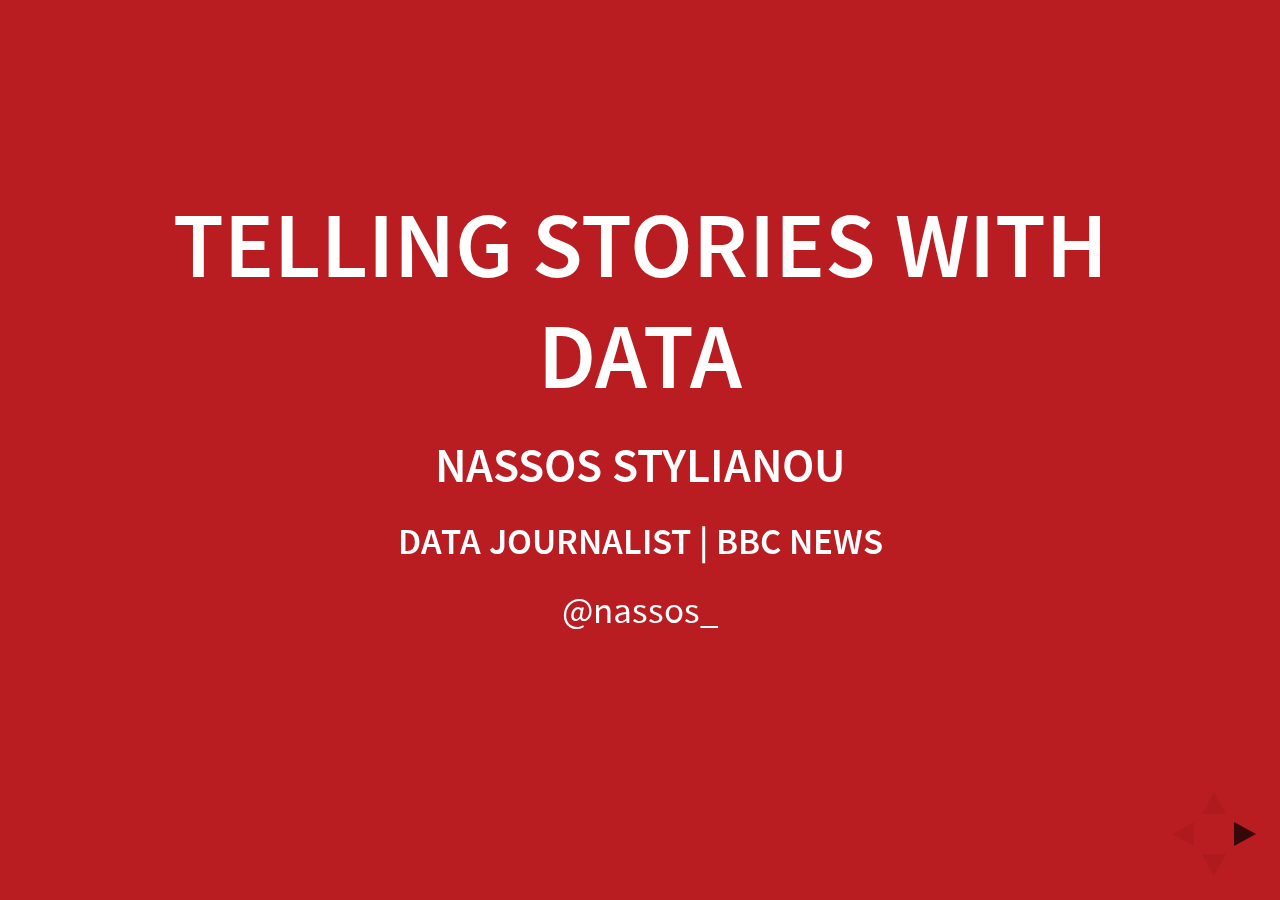
==== telling-stories-with-data/index.html @ 40f81b4b "makes presentation folder live" ====
<!doctype html>
<html lang="en">

	<head>
		<meta charset="utf-8">

		<title>Telling stories with data</title>

		<meta name="description" content="Presentation on telling stories with data">
		<meta name="author" content="Nassos Stylianou">

		<meta name="apple-mobile-web-app-capable" content="yes" />
		<meta name="apple-mobile-web-app-status-bar-style" content="black-translucent" />

		<meta name="viewport" content="width=device-width, initial-scale=1.0, maximum-scale=1.0, user-scalable=no, minimal-ui">

		<link rel="stylesheet" href="../reveal/css/reveal.css">
		<link rel="stylesheet" href="../reveal/css/theme/white.css" id="theme">

		<!-- Code syntax highlighting -->
		<link rel="stylesheet" href="../reveal/lib/css/zenburn.css">

		<!-- Printing and PDF exports -->
		<script>
			var link = document.createElement( 'link' );
			link.rel = 'stylesheet';
			link.type = 'text/css';
			link.href = window.location.search.match( /print-pdf/gi ) ? '../reveal/css/print/pdf.css' : '../reveal/css/print/paper.css';
			document.getElementsByTagName( 'head' )[0].appendChild( link );
		</script>

		<!--[if lt IE 9]>
		<script src="lib/js/html5shiv.js"></script>
		<![endif]-->
	</head>

	<body>

	<div id="myLogo" style="background: url(images/bbc_logo.png);
                        position: absolute;
                        top: 20px;
                        left: 20px;
                        width: 100px;
                        height: 29px;">
                        	
    </div>

	<div id="progressbar"></div>
	<div class="reveal">

			<!-- Any section element inside of this container is displayed as a slide -->
			<div class="slides">

				<section data-background-color="#b91c21">
					<h1>Telling stories with data</h1>
					<h3><a href="https://nassosstylianou.com/" target=_blank>Nassos Stylianou</a></h3>
					<h4>Data journalist | BBC News</h4>
					<p><a href ="https://twitter.com/nassos_" target=_blank>@nassos_</a></p>
				</section>

				<section class="imgbg"  data-background="images/example_data_projects.png">
				</section>

				<section>
					<h2>What is data journalism?</h2>
						<ul >
							<li class="fragment">Sourcing reliable datasets</li>
							<li class="fragment">Finding stories in the data</li>
							<li class="fragment">Visualising them for our audience</li>
						</ul>	
				</section>

				<section>
					<h2>Many different types of datasets</h2>
						<ul>
							<li class="fragment"><b class="red">Open data: </b><span class="fragment">Government departments, Office for National Statistics, Eurostat, United Nations, World Health Organisation etc </span></li>
							<li class="fragment"><b class="red">Exclusive data: </b><span class="fragment">Freedom of Information requests, leaks, contacts, web scraping</span></li>
							<li class="fragment"><b class="red">Creating your own datasets</b></li>
						</ul>	
				</section>

				<section>
					<h2>A project using open data</h2>
				</section>
				
				<section data-background-video="video/nhs_tracker_video.mov" data-background-video-loop>
				</section>

				<section>
					<h2>A project using exclusive data</h2>
				</section>

				

				<section class="imgbg"  data-background="images/coffee_project.png">
				</section>

				<section>
					<h2>A project using data we collected</h2>
				</section>

				<section class="imgbg"  data-background="images/buried_without_a_name_1.png">
				</section>

				<section class="imgbg"  data-background="images/buried_without_a_name_2.png">
				</section>

				<section>
					<h2>How do we find stories in the data?</h2>
						<ul>
							<li class="fragment">Combine different datasets together</li>
							<li class="fragment">Ask the right questions of the data</li>
							<li class="fragment">Work closely with subject-matter experts</li>
							<li class="fragment">Look for anything unexpected</li>
							<li class="fragment">Examine the outliers</li>
						</ul>	
				</section>

				<section>
					<h2>But first, we need to clean the data</h2>
						<ul>
							<li class="fragment">Each dataset has its own challenges to clean</li>
							<li class="fragment">Take nothing at face value...<span class="fragment">make sure each variable means what you think it means</span></li>
							<li class="fragment">Just because the data is from an official source, doesn't mean it's clean</li>
							<li class="fragment">Lots of data still in PDFs</li>
							<li class="fragment">Data from the web may come in unfamiliar, or difficult to work with, formats</li>
							<li class="fragment">Even when the data comes in spreadsheet format, it often needs a lot of cleaning before it is ready for analysis</li>
							<li class="fragment">Trailing spaces, merged cells, spelling errors, concatenated columns, 0s meaning no data and many many more</li>
						</ul>	
				</section>

				<section class="imgbg"  data-background="images/dirty_dataset_example.png">
				</section>

				<section>
					<h2>Data analysis</h2>
						<ul>
							<li class="fragment">In its simplest form, this will invove some basic summing, <span class="fragment">ranking,</span> <span class="fragment"> finding averages,</span><span class="fragment"> looking at change over time</span></li>
							<li class="fragment">Using statistical models and techniques to analyse data</span></li>
							<li class="fragment">Analysing very large datasets - millions of observations</li>	
						</ul>	
				</section>
				

				<section>
					<h2>Grouping and ranking</h2>
				</section>
				
				<section class="imgbg"  data-background="images/simple_analysis.png">
				</section>

				<section>
					<h2>Statistical modelling</h2>

				</section>

				<section class="imgbg"  data-background="images/regression_analysis_example.png">
				</section>
				
				<section class="imgbg"  data-background="images/olympic_body_match_big_example.png">
				</section>

				<section>
					<pre><code data-trim data-noescape>
var properties = ['weight', 'height'];

var sum = function (values) {
	return _.reduce(values, function (a, b) { return a + b;});
													};

var getSquaredDifference = function (a, b) {
	return Math.pow(a - b, 2);
};

var getDateDifference = function(a, b) {
	return Math.abs(new Date(a) - new Date(b));
};

var setDissimilarityDistance = function (athletes, user) {
	_.each(athletes, function (athlete) {
		var distance;
		var squareDifferences = [];
		_.each(properties, function (prop) {
			squareDifferences.push(getSquaredDifference(athlete[prop], user[prop]));
		});
		athlete['distance'] = sum(squareDifferences);
		athlete['birthDifference'] = getDateDifference(athlete.dob, user.dob);
	});
	
	return athletes;
};

var getBodyMatches = function (athletes, user) {
	var dataWithDistances = setDissimilarityDistance(athletes, user);
	var athleteMatches = _.sortBy(_.sortBy(dataWithDistances, 'birthDifference'), 'distance');
	return athletesMatches.slice(0,3);
};


					</code></pre>
				</section>

				<section>
					<h2>Thankfully, it worked...</h2>
					<img class="fragment" src="images/olympic_body_match_twitter.png"></img>
				</section>

				<section>
					<img class="fragment" src="images/olympic_body_match_twitter_bbc_editor_reply.png"></img>
					<img class="fragment" src="images/olympic_body_match_twitter_bbc_news.png"></img>
				</section>


				<section>
					<h2>Working with large datasets</h2>
				</section>

				<section data-background-video="video/ward_level_house_prices_demo.mov" data-background-video-loop>
				</section>

				<section>
					<h2>A detailed look at house prices</h2>
						<ul>
							<li class="fragment">Started off with more than 22 million rows of all property transactions in England and Wales</li>
							<li class="fragment">Analysed <span class="b" style="color: #b91c21">8.5 million property transactions</span> over a 10-year period</li>
							<li class="fragment">Carried out inflation-adjustment to find how house prices had changed at very detailed geographical levels</li>
							<li class="fragment">Reproducible data analysis was key</li>
							<li class="fragment">Added benefit is that the analysis can be re-run quickly when the data is updated</li>
						</ul>	
				</section>


				<section>
					<h2>What tools do we use to clean and analyse data?</h2>
					<ul>
						<li class="fragment">Excel</li>
						<li class="fragment">Open Refine</li>
						<li class="fragment">Tabula: extract data tables from PDFs</li>
						<li class="fragment">R</li>
						<li class="fragment">Python</li>
						<li class="fragment">QGIS</li>
					</ul>	
				</section>

				<section>
					<h2>Visualising data</h2>
				</section>

				<section class="imgbg"  data-background="images/life_and_death_in_syria.png">
				</section>

				<section data-background-video="video/life_and_death_in_syria_demo.mov" data-background-video-loop>
				</section>

				<section>
					<h2>A great data visualisation should...</h2>
					<ul>
						<li class="fragment">Tell a story</li>
						<li class="fragment">Be visually stimulating</li>
						<li class="fragment">Simple to understand</li>
						<li class="fragment">Rewarding</li>
					</ul>	
				</section>


				<section>
					<h2>Visualising data</h2>
					<ul>
						<li class="fragment">Most of the data visualisations we do are static</li>
						<li class="fragment">If you ask the reader to do anything other than scroll, it needs to be worth it</li>
						<li class="fragment">If it doesn't work well on mobile, you are excluding more than half your audience</li>
						<li class="fragment">When dealing with large numbers, try to put them in terms that the audience can relate to</li>
					</ul>	
				</section>

				<section>
					<h2>Personal relevance calculators</h2>
				</section>
				
				<section data-background-video="video/robots_demo.mov" data-background-video-loop>
				</section>

				<section>
					<h2>Tell me about me</h2>
					<ul>
						<li class="fragment">Lets people expore the part of the data that is relevant to them</li>
						<li class="fragment">People like to compare themselves and see where they stand in relation to others</li>
						<li class="fragment">But make sure you are telling people something about THEMSELVES they don’t know – often for this you need granular data</li>
						<li class="fragment">Ask for as little info as you need upfront: don't create unnecessary barriers to entry</li>
						<li class="fragment">A personal relevance calculator can be much more engaging than a regular story or dataviz</li>
						<li class="fragment">More shareable than a regular story or dataviz</li>
					</ul>	
				</section>
				
				<section>
					<h2>Links to all the stories mentioned in this presentation (1)</h2>
					<ul>
						<li><a style="color: black" href="http://www.bbc.co.uk/news/health-41483322" target=_blank>NHS Tracker</a></li>
						<li><a style="color: black" href ="http://www.bbc.co.uk/news/resources/idt-fa38cb91-bdc0-4229-8cae-1d5c3b447337" target=_blank>Coffee under threat</a></li>
						<li><a style="color: black" href="http://www.bbc.co.uk/news/resources/idt-91f3683c-5e3c-4a2e-92eb-7d7f6a024c02" target=_blank>Buried without a name</a></li>
						<li><a style="color: black" href="http://www.bbc.co.uk/news/election-us-2016-37889032" target=_blank>Trump's 2016 electoral victory in maps</a></li>
						<li><a style="color: black" href="http://www.bbc.co.uk/news/uk-politics-36616028" target=_blank>The EU Referendum result visualised</a></li>
					</ul>
				</section>

				<section>
					<h2>Links to all the stories mentioned in this presentation (2)</h2>
					<ul>
						<li><a style="color: black" href="http://www.bbc.co.uk/sport/olympics/36984887" target=_blank>Rio 2016: Who is your Olympic body match?</a></li>
						<li><a style="color: black" href ="http://www.bbc.co.uk/news/resources/idt-841ebc3a-1be9-493b-8800-2c04890e8fc9" target=_blank>Life and death in Syria</a></li>
						<li><a style="color: black" href="http://www.bbc.co.uk/news/technology-34066941" target=_blank>Will a robot take your job?</a></li>
						<li><a style="color: black" href="http://www.bbc.co.uk/news/business-41582755" target=_blank>Have house prices actually gone up in your neighbourhood?</a></li>
	
					</ul>
				</section>


				<section data-background-color="#b91c21">
					<h1> Thank you</h1>
					<h2>Telling stories with data</h2>
					<h3><a href="https://nassosstylianou.com/" target=_blank>Nassos Stylianou</a></h3>
					<h4>Data journalist | BBC News</h4>
					<p><a href ="https://twitter.com/nassos_" target=_blank>@nassos_</a></p>
				</section>

			</div>
		</div>

		<script src="../reveal/lib/js/head.min.js"></script>
		<script src="../reveal/js/reveal.js"></script>

		<script>

			// Full list of configuration options available at:
			// https://github.com/hakimel/reveal.js#configuration
			Reveal.initialize({
				controls: true,
				progress: true,
				history: true,
				center: true,

				theme: Reveal.getQueryHash().theme, // available themes are in /css/theme
				transition: Reveal.getQueryHash().transition || 'default', // default/cube/page/concave/zoom/linear/fade/none // none/fade/slide/convex/concave/zoom

				// Optional reveal.js plugins
				dependencies: [
					{ src: '../reveal/lib/js/classList.js', condition: function() { return !document.body.classList; } },
					{ src: '../reveal/plugin/markdown/marked.js', condition: function() { return !!document.querySelector( '[data-markdown]' ); } },
					{ src: '../reveal/plugin/markdown/markdown.js', condition: function() { return !!document.querySelector( '[data-markdown]' ); } },
					{ src: '../reveal/plugin/highlight/highlight.js', async: true, condition: function() { return !!document.querySelector( 'pre code' ); }, callback: function() { hljs.initHighlightingOnLoad(); } },
					{ src: '../reveal/plugin/zoom-js/zoom.js', async: true },
					{ src: '../reveal/plugin/notes/notes.js', async: true }
				]
			});
			Reveal.configure({ slideNumber: true });

		</script>

	</body>
</html>
---- reveal/css/reveal.css ----
/*!
 * reveal.js
 * http://lab.hakim.se/reveal-js
 * MIT licensed
 *
 * Copyright (C) 2015 Hakim El Hattab, http://hakim.se
 */
/*********************************************
 * RESET STYLES
 *********************************************/
html, body, .reveal div, .reveal span, .reveal applet, .reveal object, .reveal iframe, .reveal h1, .reveal h2, .reveal h3, .reveal h4, .reveal h5, .reveal h6, .reveal p, .reveal blockquote, .reveal pre, .reveal a, .reveal abbr, .reveal acronym, .reveal address, .reveal big, .reveal cite, .reveal code, .reveal del, .reveal dfn, .reveal em, .reveal img, .reveal ins, .reveal kbd, .reveal q, .reveal s, .reveal samp, .reveal small, .reveal strike, .reveal strong, .reveal sub, .reveal sup, .reveal tt, .reveal var, .reveal b, .reveal u, .reveal center, .reveal dl, .reveal dt, .reveal dd, .reveal ol, .reveal ul, .reveal li, .reveal fieldset, .reveal form, .reveal label, .reveal legend, .reveal table, .reveal caption, .reveal tbody, .reveal tfoot, .reveal thead, .reveal tr, .reveal th, .reveal td, .reveal article, .reveal aside, .reveal canvas, .reveal details, .reveal embed, .reveal figure, .reveal figcaption, .reveal footer, .reveal header, .reveal hgroup, .reveal menu, .reveal nav, .reveal output, .reveal ruby, .reveal section, .reveal summary, .reveal time, .reveal mark, .reveal audio, video {
  margin: 0;
  padding: 0;
  border: 0;
  font-size: 100%;
  font: inherit;
  vertical-align: baseline; }

.reveal article, .reveal aside, .reveal details, .reveal figcaption, .reveal figure, .reveal footer, .reveal header, .reveal hgroup, .reveal menu, .reveal nav, .reveal section {
  display: block; }



/*********************************************
 * GLOBAL STYLES
 *********************************************/
html, body {
  width: 100%;
  height: 100%;
  overflow: hidden; }

body {
  position: relative;
  line-height: 1;
  background-color: #fff;
  color: #000; }

/*********************************************
 * VIEW FRAGMENTS
 *********************************************/
.reveal .slides section .fragment {
  opacity: 0;
  visibility: hidden;
  -webkit-transition: all 0.2s ease;
          transition: all 0.2s ease; }
  .reveal .slides section .fragment.visible {
    opacity: 1;
    visibility: visible; }

.reveal .slides section .fragment.grow {
  opacity: 1;
  visibility: visible; }
  .reveal .slides section .fragment.grow.visible {
    -webkit-transform: scale(1.3);
        -ms-transform: scale(1.3);
            transform: scale(1.3); }

.reveal .slides section .fragment.shrink {
  opacity: 1;
  visibility: visible; }
  .reveal .slides section .fragment.shrink.visible {
    -webkit-transform: scale(0.7);
        -ms-transform: scale(0.7);
            transform: scale(0.7); }

.reveal .slides section .fragment.zoom-in {
  -webkit-transform: scale(0.1);
      -ms-transform: scale(0.1);
          transform: scale(0.1); }
  .reveal .slides section .fragment.zoom-in.visible {
    -webkit-transform: none;
        -ms-transform: none;
            transform: none; }

.reveal .slides section .fragment.fade-out {
  opacity: 1;
  visibility: visible; }
  .reveal .slides section .fragment.fade-out.visible {
    opacity: 0;
    visibility: hidden; }

.reveal .slides section .fragment.semi-fade-out {
  opacity: 1;
  visibility: visible; }
  .reveal .slides section .fragment.semi-fade-out.visible {
    opacity: 0.5;
    visibility: visible; }

.reveal .slides section .fragment.strike {
  opacity: 1; }
  .reveal .slides section .fragment.strike.visible {
    text-decoration: line-through; }

.reveal .slides section .fragment.current-visible {
  opacity: 0;
  visibility: hidden; }
  .reveal .slides section .fragment.current-visible.current-fragment {
    opacity: 1;
    visibility: visible; }

.reveal .slides section .fragment.highlight-red, .reveal .slides section .fragment.highlight-current-red, .reveal .slides section .fragment.highlight-green, .reveal .slides section .fragment.highlight-current-green, .reveal .slides section .fragment.highlight-blue, .reveal .slides section .fragment.highlight-current-blue {
  opacity: 1;
  visibility: visible; }

.reveal .slides section .fragment.highlight-red.visible {
  color: #ff2c2d; }

.reveal .slides section .fragment.highlight-green.visible {
  color: #17ff2e; }

.reveal .slides section .fragment.highlight-blue.visible {
  color: #1b91ff; }

.reveal .slides section .fragment.highlight-current-red.current-fragment {
  color: #ff2c2d; }

.reveal .slides section .fragment.highlight-current-green.current-fragment {
  color: #17ff2e; }

.reveal .slides section .fragment.highlight-current-blue.current-fragment {
  color: #1b91ff; }

/*********************************************
 * DEFAULT ELEMENT STYLES
 *********************************************/
/* Fixes issue in Chrome where italic fonts did not appear when printing to PDF */
.reveal:after {
  content: '';
  font-style: italic; }

.reveal iframe {
  z-index: 1; }

/** Prevents layering issues in certain browser/transition combinations */
.reveal a {
  position: relative; }

.reveal .stretch {
  max-width: none;
  max-height: none; }

.reveal pre.stretch code {
  height: 100%;
  max-height: 100%;
  -moz-box-sizing: border-box;
       box-sizing: border-box; }

/*********************************************
 * CONTROLS
 *********************************************/
.reveal .controls {
  display: none;
  position: fixed;
  width: 110px;
  height: 110px;
  z-index: 30;
  right: 10px;
  bottom: 10px;
  -webkit-user-select: none; }

.reveal .controls div {
  position: absolute;
  opacity: 0.05;
  width: 0;
  height: 0;
  border: 12px solid transparent;
  -webkit-transform: scale(0.9999);
      -ms-transform: scale(0.9999);
          transform: scale(0.9999);
  -webkit-transition: all 0.2s ease;
          transition: all 0.2s ease;
  -webkit-tap-highlight-color: rgba(0, 0, 0, 0); }

.reveal .controls div.enabled {
  opacity: 0.7;
  cursor: pointer; }

.reveal .controls div.enabled:active {
  margin-top: 1px; }

.reveal .controls div.navigate-left {
  top: 42px;
  border-right-width: 22px;
  border-right-color: #000; }

.reveal .controls div.navigate-left.fragmented {
  opacity: 0.3; }

.reveal .controls div.navigate-right {
  left: 74px;
  top: 42px;
  border-left-width: 22px;
  border-left-color: #000; }

.reveal .controls div.navigate-right.fragmented {
  opacity: 0.3; }

.reveal .controls div.navigate-up {
  left: 42px;
  border-bottom-width: 22px;
  border-bottom-color: #000; }

.reveal .controls div.navigate-up.fragmented {
  opacity: 0.3; }

.reveal .controls div.navigate-down {
  left: 42px;
  top: 74px;
  border-top-width: 22px;
  border-top-color: #000; }

.reveal .controls div.navigate-down.fragmented {
  opacity: 0.3; }

/*********************************************
 * PROGRESS BAR
 *********************************************/
.reveal .progress {
  position: fixed;
  display: none;
  height: 5px;
  width: 100%;
  left: 0;
  z-index: 10;
  /*background-color: rgba(0, 0, 0, 0.2); */}

.reveal .progress:after {
  content: '';
  display: block;
  position: absolute;
  height: 20px;
  width: 100%;
  top: -20px; }

.reveal .progress span {
  display: block;
  height: 100%;
  width: 0px;
  background-color: #000;
  -webkit-transition: width 800ms cubic-bezier(0.26, 0.86, 0.44, 0.985);
          transition: width 800ms cubic-bezier(0.26, 0.86, 0.44, 0.985); }

/*********************************************
 * SLIDE NUMBER
 *********************************************/
.reveal .slide-number {
  position: fixed;
  display: block;
  right: 15px;
  bottom: 15px;
  opacity: 0.5;
  z-index: 31;
  font-size: 12px; }

/*********************************************
 * SLIDES
 *********************************************/
.reveal {
  position: relative;
  width: 100%;
  height: 100%;
  overflow: hidden;
  -ms-touch-action: none;
      touch-action: none; }

.reveal .slides {
  position: absolute;
  width: 100%;
  height: 100%;
  top: 0;
  right: 0;
  bottom: 0;
  left: 0;
  margin: auto;
  overflow: visible;
  z-index: 1;
  text-align: center;
  -webkit-perspective: 600px;
          perspective: 600px;
  -webkit-perspective-origin: 50% 40%;
          perspective-origin: 50% 40%; }



.reveal .slides > section {
  -ms-perspective: 600px; }

.reveal .slides > section, .reveal .slides > section > section {
  display: none;
  position: absolute;
  width: 100%;
  padding: 20px 0px;
  z-index: 10;
  -webkit-transform-style: preserve-3d;
          transform-style: preserve-3d;
  -webkit-transition: -webkit-transform-origin 800ms cubic-bezier(0.26, 0.86, 0.44, 0.985), -webkit-transform 800ms cubic-bezier(0.26, 0.86, 0.44, 0.985), visibility 800ms cubic-bezier(0.26, 0.86, 0.44, 0.985), opacity 800ms cubic-bezier(0.26, 0.86, 0.44, 0.985);
          transition: -ms-transform-origin 800ms cubic-bezier(0.26, 0.86, 0.44, 0.985), transform 800ms cubic-bezier(0.26, 0.86, 0.44, 0.985), visibility 800ms cubic-bezier(0.26, 0.86, 0.44, 0.985), opacity 800ms cubic-bezier(0.26, 0.86, 0.44, 0.985);
          transition: transform-origin 800ms cubic-bezier(0.26, 0.86, 0.44, 0.985), transform 800ms cubic-bezier(0.26, 0.86, 0.44, 0.985), visibility 800ms cubic-bezier(0.26, 0.86, 0.44, 0.985), opacity 800ms cubic-bezier(0.26, 0.86, 0.44, 0.985); }

/* Global transition speed settings */
.reveal[data-transition-speed="fast"] .slides section {
  -webkit-transition-duration: 400ms;
          transition-duration: 400ms; }

.reveal[data-transition-speed="slow"] .slides section {
  -webkit-transition-duration: 1200ms;
          transition-duration: 1200ms; }

/* Slide-specific transition speed overrides */
.reveal .slides section[data-transition-speed="fast"] {
  -webkit-transition-duration: 400ms;
          transition-duration: 400ms; }

.reveal .slides section[data-transition-speed="slow"] {
  -webkit-transition-duration: 1200ms;
          transition-duration: 1200ms; }

.reveal .slides > section.stack {
  padding-top: 0;
  padding-bottom: 0; }

.reveal .slides > section.present, .reveal .slides > section > section.present {
  display: block;
  z-index: 11;
  opacity: 1; }

.reveal.center, .reveal.center .slides, .reveal.center .slides section {
  min-height: 0 !important; }

/* Don't allow interaction with invisible slides */
.reveal .slides > section.future, .reveal .slides > section > section.future, .reveal .slides > section.past, .reveal .slides > section > section.past {
  pointer-events: none; }

.reveal.overview .slides > section, .reveal.overview .slides > section > section {
  pointer-events: auto; }

.reveal .slides > section.past, .reveal .slides > section.future, .reveal .slides > section > section.past, .reveal .slides > section > section.future {
  opacity: 0; }

/*********************************************
 * Mixins for readability of transitions
 *********************************************/
/*********************************************
 * SLIDE TRANSITION
 * Aliased 'linear' for backwards compatibility
 *********************************************/
.reveal.slide section {
  -webkit-backface-visibility: hidden;
          backface-visibility: hidden; }

.reveal .slides > section[data-transition=slide].past, .reveal .slides > section[data-transition~=slide-out].past, .reveal.slide .slides > section:not([data-transition]).past {
  -webkit-transform: translate(-150%, 0);
      -ms-transform: translate(-150%, 0);
          transform: translate(-150%, 0); }

.reveal .slides > section[data-transition=slide].future, .reveal .slides > section[data-transition~=slide-in].future, .reveal.slide .slides > section:not([data-transition]).future {
  -webkit-transform: translate(150%, 0);
      -ms-transform: translate(150%, 0);
          transform: translate(150%, 0); }

.reveal .slides > section > section[data-transition=slide].past, .reveal .slides > section > section[data-transition~=slide-out].past, .reveal.slide .slides > section > section:not([data-transition]).past {
  -webkit-transform: translate(0, -150%);
      -ms-transform: translate(0, -150%);
          transform: translate(0, -150%); }

.reveal .slides > section > section[data-transition=slide].future, .reveal .slides > section > section[data-transition~=slide-in].future, .reveal.slide .slides > section > section:not([data-transition]).future {
  -webkit-transform: translate(0, 150%);
      -ms-transform: translate(0, 150%);
          transform: translate(0, 150%); }

.reveal.linear section {
  -webkit-backface-visibility: hidden;
          backface-visibility: hidden; }

.reveal .slides > section[data-transition=linear].past, .reveal .slides > section[data-transition~=linear-out].past, .reveal.linear .slides > section:not([data-transition]).past {
  -webkit-transform: translate(-150%, 0);
      -ms-transform: translate(-150%, 0);
          transform: translate(-150%, 0); }

.reveal .slides > section[data-transition=linear].future, .reveal .slides > section[data-transition~=linear-in].future, .reveal.linear .slides > section:not([data-transition]).future {
  -webkit-transform: translate(150%, 0);
      -ms-transform: translate(150%, 0);
          transform: translate(150%, 0); }

.reveal .slides > section > section[data-transition=linear].past, .reveal .slides > section > section[data-transition~=linear-out].past, .reveal.linear .slides > section > section:not([data-transition]).past {
  -webkit-transform: translate(0, -150%);
      -ms-transform: translate(0, -150%);
          transform: translate(0, -150%); }

.reveal .slides > section > section[data-transition=linear].future, .reveal .slides > section > section[data-transition~=linear-in].future, .reveal.linear .slides > section > section:not([data-transition]).future {
  -webkit-transform: translate(0, 150%);
      -ms-transform: translate(0, 150%);
          transform: translate(0, 150%); }

/*********************************************
 * CONVEX TRANSITION
 * Aliased 'default' for backwards compatibility
 *********************************************/
.reveal .slides > section[data-transition=default].past, .reveal .slides > section[data-transition~=default-out].past, .reveal.default .slides > section:not([data-transition]).past {
  -webkit-transform: translate3d(-100%, 0, 0) rotateY(-90deg) translate3d(-100%, 0, 0);
          transform: translate3d(-100%, 0, 0) rotateY(-90deg) translate3d(-100%, 0, 0); }

.reveal .slides > section[data-transition=default].future, .reveal .slides > section[data-transition~=default-in].future, .reveal.default .slides > section:not([data-transition]).future {
  -webkit-transform: translate3d(100%, 0, 0) rotateY(90deg) translate3d(100%, 0, 0);
          transform: translate3d(100%, 0, 0) rotateY(90deg) translate3d(100%, 0, 0); }

.reveal .slides > section > section[data-transition=default].past, .reveal .slides > section > section[data-transition~=default-out].past, .reveal.default .slides > section > section:not([data-transition]).past {
  -webkit-transform: translate3d(0, -300px, 0) rotateX(70deg) translate3d(0, -300px, 0);
          transform: translate3d(0, -300px, 0) rotateX(70deg) translate3d(0, -300px, 0); }

.reveal .slides > section > section[data-transition=default].future, .reveal .slides > section > section[data-transition~=default-in].future, .reveal.default .slides > section > section:not([data-transition]).future {
  -webkit-transform: translate3d(0, 300px, 0) rotateX(-70deg) translate3d(0, 300px, 0);
          transform: translate3d(0, 300px, 0) rotateX(-70deg) translate3d(0, 300px, 0); }

.reveal .slides > section[data-transition=convex].past, .reveal .slides > section[data-transition~=convex-out].past, .reveal.convex .slides > section:not([data-transition]).past {
  -webkit-transform: translate3d(-100%, 0, 0) rotateY(-90deg) translate3d(-100%, 0, 0);
          transform: translate3d(-100%, 0, 0) rotateY(-90deg) translate3d(-100%, 0, 0); }

.reveal .slides > section[data-transition=convex].future, .reveal .slides > section[data-transition~=convex-in].future, .reveal.convex .slides > section:not([data-transition]).future {
  -webkit-transform: translate3d(100%, 0, 0) rotateY(90deg) translate3d(100%, 0, 0);
          transform: translate3d(100%, 0, 0) rotateY(90deg) translate3d(100%, 0, 0); }

.reveal .slides > section > section[data-transition=convex].past, .reveal .slides > section > section[data-transition~=convex-out].past, .reveal.convex .slides > section > section:not([data-transition]).past {
  -webkit-transform: translate3d(0, -300px, 0) rotateX(70deg) translate3d(0, -300px, 0);
          transform: translate3d(0, -300px, 0) rotateX(70deg) translate3d(0, -300px, 0); }

.reveal .slides > section > section[data-transition=convex].future, .reveal .slides > section > section[data-transition~=convex-in].future, .reveal.convex .slides > section > section:not([data-transition]).future {
  -webkit-transform: translate3d(0, 300px, 0) rotateX(-70deg) translate3d(0, 300px, 0);
          transform: translate3d(0, 300px, 0) rotateX(-70deg) translate3d(0, 300px, 0); }

/*********************************************
 * CONCAVE TRANSITION
 *********************************************/
.reveal .slides > section[data-transition=concave].past, .reveal .slides > section[data-transition~=concave-out].past, .reveal.concave .slides > section:not([data-transition]).past {
  -webkit-transform: translate3d(-100%, 0, 0) rotateY(90deg) translate3d(-100%, 0, 0);
          transform: translate3d(-100%, 0, 0) rotateY(90deg) translate3d(-100%, 0, 0); }

.reveal .slides > section[data-transition=concave].future, .reveal .slides > section[data-transition~=concave-in].future, .reveal.concave .slides > section:not([data-transition]).future {
  -webkit-transform: translate3d(100%, 0, 0) rotateY(-90deg) translate3d(100%, 0, 0);
          transform: translate3d(100%, 0, 0) rotateY(-90deg) translate3d(100%, 0, 0); }

.reveal .slides > section > section[data-transition=concave].past, .reveal .slides > section > section[data-transition~=concave-out].past, .reveal.concave .slides > section > section:not([data-transition]).past {
  -webkit-transform: translate3d(0, -80%, 0) rotateX(-70deg) translate3d(0, -80%, 0);
          transform: translate3d(0, -80%, 0) rotateX(-70deg) translate3d(0, -80%, 0); }

.reveal .slides > section > section[data-transition=concave].future, .reveal .slides > section > section[data-transition~=concave-in].future, .reveal.concave .slides > section > section:not([data-transition]).future {
  -webkit-transform: translate3d(0, 80%, 0) rotateX(70deg) translate3d(0, 80%, 0);
          transform: translate3d(0, 80%, 0) rotateX(70deg) translate3d(0, 80%, 0); }

/*********************************************
 * ZOOM TRANSITION
 *********************************************/
.reveal .slides > section[data-transition=zoom], .reveal.zoom .slides > section:not([data-transition]) {
  -webkit-transition-timing-function: ease;
          transition-timing-function: ease; }

.reveal .slides > section[data-transition=zoom].past, .reveal .slides > section[data-transition~=zoom-out].past, .reveal.zoom .slides > section:not([data-transition]).past {
  visibility: hidden;
  -webkit-transform: scale(16);
      -ms-transform: scale(16);
          transform: scale(16); }

.reveal .slides > section[data-transition=zoom].future, .reveal .slides > section[data-transition~=zoom-in].future, .reveal.zoom .slides > section:not([data-transition]).future {
  visibility: hidden;
  -webkit-transform: scale(0.2);
      -ms-transform: scale(0.2);
          transform: scale(0.2); }

.reveal .slides > section > section[data-transition=zoom].past, .reveal .slides > section > section[data-transition~=zoom-out].past, .reveal.zoom .slides > section > section:not([data-transition]).past {
  -webkit-transform: translate(0, -150%);
      -ms-transform: translate(0, -150%);
          transform: translate(0, -150%); }

.reveal .slides > section > section[data-transition=zoom].future, .reveal .slides > section > section[data-transition~=zoom-in].future, .reveal.zoom .slides > section > section:not([data-transition]).future {
  -webkit-transform: translate(0, 150%);
      -ms-transform: translate(0, 150%);
          transform: translate(0, 150%); }

/*********************************************
 * CUBE TRANSITION
 *********************************************/
.reveal.cube .slides {
  -webkit-perspective: 1300px;
          perspective: 1300px; }

.reveal.cube .slides section {
  padding: 30px;
  min-height: 700px;
  -webkit-backface-visibility: hidden;
          backface-visibility: hidden;
  -moz-box-sizing: border-box;
       box-sizing: border-box; }

.reveal.center.cube .slides section {
  min-height: 0; }

.reveal.cube .slides section:not(.stack):before {
  content: '';
  position: absolute;
  display: block;
  width: 100%;
  height: 100%;
  left: 0;
  top: 0;
  background: rgba(0, 0, 0, 0.1);
  border-radius: 4px;
  -webkit-transform: translateZ(-20px);
          transform: translateZ(-20px); }

.reveal.cube .slides section:not(.stack):after {
  content: '';
  position: absolute;
  display: block;
  width: 90%;
  height: 30px;
  left: 5%;
  bottom: 0;
  background: none;
  z-index: 1;
  border-radius: 4px;
  box-shadow: 0px 95px 25px rgba(0, 0, 0, 0.2);
  -webkit-transform: translateZ(-90px) rotateX(65deg);
          transform: translateZ(-90px) rotateX(65deg); }

.reveal.cube .slides > section.stack {
  padding: 0;
  background: none; }

.reveal.cube .slides > section.past {
  -webkit-transform-origin: 100% 0%;
      -ms-transform-origin: 100% 0%;
          transform-origin: 100% 0%;
  -webkit-transform: translate3d(-100%, 0, 0) rotateY(-90deg);
          transform: translate3d(-100%, 0, 0) rotateY(-90deg); }

.reveal.cube .slides > section.future {
  -webkit-transform-origin: 0% 0%;
      -ms-transform-origin: 0% 0%;
          transform-origin: 0% 0%;
  -webkit-transform: translate3d(100%, 0, 0) rotateY(90deg);
          transform: translate3d(100%, 0, 0) rotateY(90deg); }

.reveal.cube .slides > section > section.past {
  -webkit-transform-origin: 0% 100%;
      -ms-transform-origin: 0% 100%;
          transform-origin: 0% 100%;
  -webkit-transform: translate3d(0, -100%, 0) rotateX(90deg);
          transform: translate3d(0, -100%, 0) rotateX(90deg); }

.reveal.cube .slides > section > section.future {
  -webkit-transform-origin: 0% 0%;
      -ms-transform-origin: 0% 0%;
          transform-origin: 0% 0%;
  -webkit-transform: translate3d(0, 100%, 0) rotateX(-90deg);
          transform: translate3d(0, 100%, 0) rotateX(-90deg); }

/*********************************************
 * PAGE TRANSITION
 *********************************************/
.reveal.page .slides {
  -webkit-perspective-origin: 0% 50%;
          perspective-origin: 0% 50%;
  -webkit-perspective: 3000px;
          perspective: 3000px; }

.reveal.page .slides section {
  padding: 30px;
  min-height: 700px;
  -moz-box-sizing: border-box;
       box-sizing: border-box; }

.reveal.page .slides section.past {
  z-index: 12; }

.reveal.page .slides section:not(.stack):before {
  content: '';
  position: absolute;
  display: block;
  width: 100%;
  height: 100%;
  left: 0;
  top: 0;
  background: rgba(0, 0, 0, 0.1);
  -webkit-transform: translateZ(-20px);
          transform: translateZ(-20px); }

.reveal.page .slides section:not(.stack):after {
  content: '';
  position: absolute;
  display: block;
  width: 90%;
  height: 30px;
  left: 5%;
  bottom: 0;
  background: none;
  z-index: 1;
  border-radius: 4px;
  box-shadow: 0px 95px 25px rgba(0, 0, 0, 0.2);
  -webkit-transform: translateZ(-90px) rotateX(65deg); }

.reveal.page .slides > section.stack {
  padding: 0;
  background: none; }

.reveal.page .slides > section.past {
  -webkit-transform-origin: 0% 0%;
      -ms-transform-origin: 0% 0%;
          transform-origin: 0% 0%;
  -webkit-transform: translate3d(-40%, 0, 0) rotateY(-80deg);
          transform: translate3d(-40%, 0, 0) rotateY(-80deg); }

.reveal.page .slides > section.future {
  -webkit-transform-origin: 100% 0%;
      -ms-transform-origin: 100% 0%;
          transform-origin: 100% 0%;
  -webkit-transform: translate3d(0, 0, 0);
          transform: translate3d(0, 0, 0); }

.reveal.page .slides > section > section.past {
  -webkit-transform-origin: 0% 0%;
      -ms-transform-origin: 0% 0%;
          transform-origin: 0% 0%;
  -webkit-transform: translate3d(0, -40%, 0) rotateX(80deg);
          transform: translate3d(0, -40%, 0) rotateX(80deg); }

.reveal.page .slides > section > section.future {
  -webkit-transform-origin: 0% 100%;
      -ms-transform-origin: 0% 100%;
          transform-origin: 0% 100%;
  -webkit-transform: translate3d(0, 0, 0);
          transform: translate3d(0, 0, 0); }

/*********************************************
 * FADE TRANSITION
 *********************************************/
.reveal .slides section[data-transition=fade], .reveal.fade .slides section:not([data-transition]), .reveal.fade .slides > section > section:not([data-transition]) {
  -webkit-transform: none;
      -ms-transform: none;
          transform: none;
  -webkit-transition: opacity 0.5s;
          transition: opacity 0.5s; }

.reveal.fade.overview .slides section, .reveal.fade.overview .slides > section > section {
  -webkit-transition: none;
          transition: none; }

/*********************************************
 * NO TRANSITION
 *********************************************/
.reveal .slides > section[data-transition=none], .reveal.none .slides > section:not([data-transition]) {
  -webkit-transform: none;
      -ms-transform: none;
          transform: none;
  -webkit-transition: none;
          transition: none; }

/*********************************************
 * PAUSED MODE
 *********************************************/
.reveal .pause-overlay {
  position: absolute;
  top: 0;
  left: 0;
  width: 100%;
  height: 100%;
  background: black;
  visibility: hidden;
  opacity: 0;
  z-index: 100;
  -webkit-transition: all 1s ease;
          transition: all 1s ease; }

.reveal.paused .pause-overlay {
  visibility: visible;
  opacity: 1; }

/*********************************************
 * FALLBACK
 *********************************************/
.no-transforms {
  overflow-y: auto; }

.no-transforms .reveal .slides {
  position: relative;
  width: 80%;
  height: auto !important;
  top: 0;
  left: 50%;
  margin: 0;
  text-align: center; }

.no-transforms .reveal .controls, .no-transforms .reveal .progress {
  display: none !important; }

.no-transforms .reveal .slides section {
  display: block !important;
  opacity: 1 !important;
  position: relative !important;
  height: auto;
  min-height: 0;
  top: 0;
  left: -50%;
  margin: 70px 0;
  -webkit-transform: none;
      -ms-transform: none;
          transform: none; }

.no-transforms .reveal .slides section section {
  left: 0; }

.reveal .no-transition, .reveal .no-transition * {
  -webkit-transition: none !important;
          transition: none !important; }

/*********************************************
 * PER-SLIDE BACKGROUNDS
 *********************************************/
.reveal .backgrounds {
  position: absolute;
  width: 100%;
  height: 100%;
  top: 0;
  left: 0;
  -webkit-perspective: 600px;
          perspective: 600px; }

.reveal .slide-background {
  display: none;
  position: absolute;
  width: 100%;
  height: 100%;
  opacity: 0;
  visibility: hidden;
  background-color: rgba(0, 0, 0, 0);
  background-position: 50% 50%;
  background-repeat: no-repeat;
  background-size: cover;
  -webkit-transition: all 800ms cubic-bezier(0.26, 0.86, 0.44, 0.985);
          transition: all 800ms cubic-bezier(0.26, 0.86, 0.44, 0.985); }

.reveal .slide-background.stack {
  display: block; }

.reveal .slide-background.present {
  opacity: 1;
  visibility: visible; }

.print-pdf .reveal .slide-background {
  opacity: 1 !important;
  visibility: visible !important; }

/* Video backgrounds */
.reveal .slide-background video {
  position: absolute;
  width: 100%;
  height: 100%;
  max-width: none;
  max-height: none;
  top: 0;
  left: 0; }

/* Immediate transition style */
.reveal[data-background-transition=none] > .backgrounds .slide-background, .reveal > .backgrounds .slide-background[data-background-transition=none] {
  -webkit-transition: none;
          transition: none; }

/* Slide */
.reveal[data-background-transition=slide] > .backgrounds .slide-background, .reveal > .backgrounds .slide-background[data-background-transition=slide] {
  opacity: 1;
  -webkit-backface-visibility: hidden;
          backface-visibility: hidden; }

.reveal[data-background-transition=slide] > .backgrounds .slide-background.past, .reveal > .backgrounds .slide-background.past[data-background-transition=slide] {
  -webkit-transform: translate(-100%, 0);
      -ms-transform: translate(-100%, 0);
          transform: translate(-100%, 0); }

.reveal[data-background-transition=slide] > .backgrounds .slide-background.future, .reveal > .backgrounds .slide-background.future[data-background-transition=slide] {
  -webkit-transform: translate(100%, 0);
      -ms-transform: translate(100%, 0);
          transform: translate(100%, 0); }

.reveal[data-background-transition=slide] > .backgrounds .slide-background > .slide-background.past, .reveal > .backgrounds .slide-background > .slide-background.past[data-background-transition=slide] {
  -webkit-transform: translate(0, -100%);
      -ms-transform: translate(0, -100%);
          transform: translate(0, -100%); }

.reveal[data-background-transition=slide] > .backgrounds .slide-background > .slide-background.future, .reveal > .backgrounds .slide-background > .slide-background.future[data-background-transition=slide] {
  -webkit-transform: translate(0, 100%);
      -ms-transform: translate(0, 100%);
          transform: translate(0, 100%); }

/* Convex */
.reveal[data-background-transition=convex] > .backgrounds .slide-background.past, .reveal > .backgrounds .slide-background.past[data-background-transition=convex] {
  opacity: 0;
  -webkit-transform: translate3d(-100%, 0, 0) rotateY(-90deg) translate3d(-100%, 0, 0);
          transform: translate3d(-100%, 0, 0) rotateY(-90deg) translate3d(-100%, 0, 0); }

.reveal[data-background-transition=convex] > .backgrounds .slide-background.future, .reveal > .backgrounds .slide-background.future[data-background-transition=convex] {
  opacity: 0;
  -webkit-transform: translate3d(100%, 0, 0) rotateY(90deg) translate3d(100%, 0, 0);
          transform: translate3d(100%, 0, 0) rotateY(90deg) translate3d(100%, 0, 0); }

.reveal[data-background-transition=convex] > .backgrounds .slide-background > .slide-background.past, .reveal > .backgrounds .slide-background > .slide-background.past[data-background-transition=convex] {
  opacity: 0;
  -webkit-transform: translate3d(0, -100%, 0) rotateX(90deg) translate3d(0, -100%, 0);
          transform: translate3d(0, -100%, 0) rotateX(90deg) translate3d(0, -100%, 0); }

.reveal[data-background-transition=convex] > .backgrounds .slide-background > .slide-background.future, .reveal > .backgrounds .slide-background > .slide-background.future[data-background-transition=convex] {
  opacity: 0;
  -webkit-transform: translate3d(0, 100%, 0) rotateX(-90deg) translate3d(0, 100%, 0);
          transform: translate3d(0, 100%, 0) rotateX(-90deg) translate3d(0, 100%, 0); }

/* Concave */
.reveal[data-background-transition=concave] > .backgrounds .slide-background.past, .reveal > .backgrounds .slide-background.past[data-background-transition=concave] {
  opacity: 0;
  -webkit-transform: translate3d(-100%, 0, 0) rotateY(90deg) translate3d(-100%, 0, 0);
          transform: translate3d(-100%, 0, 0) rotateY(90deg) translate3d(-100%, 0, 0); }

.reveal[data-background-transition=concave] > .backgrounds .slide-background.future, .reveal > .backgrounds .slide-background.future[data-background-transition=concave] {
  opacity: 0;
  -webkit-transform: translate3d(100%, 0, 0) rotateY(-90deg) translate3d(100%, 0, 0);
          transform: translate3d(100%, 0, 0) rotateY(-90deg) translate3d(100%, 0, 0); }

.reveal[data-background-transition=concave] > .backgrounds .slide-background > .slide-background.past, .reveal > .backgrounds .slide-background > .slide-background.past[data-background-transition=concave] {
  opacity: 0;
  -webkit-transform: translate3d(0, -100%, 0) rotateX(-90deg) translate3d(0, -100%, 0);
          transform: translate3d(0, -100%, 0) rotateX(-90deg) translate3d(0, -100%, 0); }

.reveal[data-background-transition=concave] > .backgrounds .slide-background > .slide-background.future, .reveal > .backgrounds .slide-background > .slide-background.future[data-background-transition=concave] {
  opacity: 0;
  -webkit-transform: translate3d(0, 100%, 0) rotateX(90deg) translate3d(0, 100%, 0);
          transform: translate3d(0, 100%, 0) rotateX(90deg) translate3d(0, 100%, 0); }

/* Zoom */
.reveal[data-background-transition=zoom] > .backgrounds .slide-background, .reveal > .backgrounds .slide-background[data-background-transition=zoom] {
  -webkit-transition-timing-function: ease;
          transition-timing-function: ease; }

.reveal[data-background-transition=zoom] > .backgrounds .slide-background.past, .reveal > .backgrounds .slide-background.past[data-background-transition=zoom] {
  opacity: 0;
  visibility: hidden;
  -webkit-transform: scale(16);
      -ms-transform: scale(16);
          transform: scale(16); }

.reveal[data-background-transition=zoom] > .backgrounds .slide-background.future, .reveal > .backgrounds .slide-background.future[data-background-transition=zoom] {
  opacity: 0;
  visibility: hidden;
  -webkit-transform: scale(0.2);
      -ms-transform: scale(0.2);
          transform: scale(0.2); }

.reveal[data-background-transition=zoom] > .backgrounds .slide-background > .slide-background.past, .reveal > .backgrounds .slide-background > .slide-background.past[data-background-transition=zoom] {
  opacity: 0;
  visibility: hidden;
  -webkit-transform: scale(16);
      -ms-transform: scale(16);
          transform: scale(16); }

.reveal[data-background-transition=zoom] > .backgrounds .slide-background > .slide-background.future, .reveal > .backgrounds .slide-background > .slide-background.future[data-background-transition=zoom] {
  opacity: 0;
  visibility: hidden;
  -webkit-transform: scale(0.2);
      -ms-transform: scale(0.2);
          transform: scale(0.2); }

/* Global transition speed settings */
.reveal[data-transition-speed="fast"] > .backgrounds .slide-background {
  -webkit-transition-duration: 400ms;
          transition-duration: 400ms; }

.reveal[data-transition-speed="slow"] > .backgrounds .slide-background {
  -webkit-transition-duration: 1200ms;
          transition-duration: 1200ms; }

/*********************************************
 * OVERVIEW
 *********************************************/
.reveal.overview {
  -webkit-perspective-origin: 50% 50%;
          perspective-origin: 50% 50%;
  -webkit-perspective: 700px;
          perspective: 700px; }
  .reveal.overview .slides section {
    height: 700px;
    opacity: 1 !important;
    overflow: hidden;
    visibility: visible !important;
    cursor: pointer;
    -moz-box-sizing: border-box;
         box-sizing: border-box; }
  .reveal.overview .slides section:hover, .reveal.overview .slides section.present {
    outline: 10px solid rgba(150, 150, 150, 0.4);
    outline-offset: 10px; }
  .reveal.overview .slides section .fragment {
    opacity: 1;
    -webkit-transition: none;
            transition: none; }
  .reveal.overview .slides section:after, .reveal.overview .slides section:before {
    display: none !important; }
  .reveal.overview .slides > section.stack {
    padding: 0;
    top: 0 !important;
    background: none;
    outline: none;
    overflow: visible; }
  .reveal.overview .backgrounds {
    -webkit-perspective: inherit;
            perspective: inherit; }
  .reveal.overview .backgrounds .slide-background {
    opacity: 1;
    visibility: visible;
    outline: 10px solid rgba(150, 150, 150, 0.1);
    outline-offset: 10px; }

.reveal.overview .slides section, .reveal.overview-deactivating .slides section {
  -webkit-transition: none;
          transition: none; }

.reveal.overview .backgrounds .slide-background, .reveal.overview-deactivating .backgrounds .slide-background {
  -webkit-transition: none;
          transition: none; }

.reveal.overview-animated .slides {
  -webkit-transition: -webkit-transform 0.4s ease;
          transition: transform 0.4s ease; }

/*********************************************
 * RTL SUPPORT
 *********************************************/
.reveal.rtl .slides, .reveal.rtl .slides h1, .reveal.rtl .slides h2, .reveal.rtl .slides h3, .reveal.rtl .slides h4, .reveal.rtl .slides h5, .reveal.rtl .slides h6 {
  direction: rtl;
  font-family: sans-serif; }

.reveal.rtl pre, .reveal.rtl code {
  direction: ltr; }

.reveal.rtl ol, .reveal.rtl ul {
  text-align: right; }

.reveal.rtl .progress span {
  float: right; }

/*********************************************
 * PARALLAX BACKGROUND
 *********************************************/
.reveal.has-parallax-background .backgrounds {
  -webkit-transition: all 0.8s ease;
          transition: all 0.8s ease; }

/* Global transition speed settings */
.reveal.has-parallax-background[data-transition-speed="fast"] .backgrounds {
  -webkit-transition-duration: 400ms;
          transition-duration: 400ms; }

.reveal.has-parallax-background[data-transition-speed="slow"] .backgrounds {
  -webkit-transition-duration: 1200ms;
          transition-duration: 1200ms; }

/*********************************************
 * LINK PREVIEW OVERLAY
 *********************************************/
.reveal .overlay {
  position: absolute;
  top: 0;
  left: 0;
  width: 100%;
  height: 100%;
  z-index: 1000;
  background: rgba(0, 0, 0, 0.9);
  opacity: 0;
  visibility: hidden;
  -webkit-transition: all 0.3s ease;
          transition: all 0.3s ease; }

.reveal .overlay.visible {
  opacity: 1;
  visibility: visible; }

.reveal .overlay .spinner {
  position: absolute;
  display: block;
  top: 50%;
  left: 50%;
  width: 32px;
  height: 32px;
  margin: -16px 0 0 -16px;
  z-index: 10;
  background-image: url([data-uri]%2F%2F%2F6%2Bvr8nJybW1tcDAwOjo6Nvb26ioqKOjo7Ozs%2FLy8vz8%2FAAAAAAAAAAAACH%2FC05FVFNDQVBFMi4wAwEAAAAh%2FhpDcmVhdGVkIHdpdGggYWpheGxvYWQuaW5mbwAh%[base64]%2FV%2FnmOM82XiHRLYKhKP1oZmADdEAAAh%2BQQJCgAAACwAAAAAIAAgAAAE6hDISWlZpOrNp1lGNRSdRpDUolIGw5RUYhhHukqFu8DsrEyqnWThGvAmhVlteBvojpTDDBUEIFwMFBRAmBkSgOrBFZogCASwBDEY%2FCZSg7GSE0gSCjQBMVG023xWBhklAnoEdhQEfyNqMIcKjhRsjEdnezB%2BA4k8gTwJhFuiW4dokXiloUepBAp5qaKpp6%2BHo7aWW54wl7obvEe0kRuoplCGepwSx2jJvqHEmGt6whJpGpfJCHmOoNHKaHx61WiSR92E4lbFoq%2BB6QDtuetcaBPnW6%2BO7wDHpIiK9SaVK5GgV543tzjgGcghAgAh%[base64]%2B%2BG%2Bw48edZPK%2BM6hLJpQg484enXIdQFSS1u6UhksENEQAAIfkECQoAAAAsAAAAACAAIAAABOcQyEmpGKLqzWcZRVUQnZYg1aBSh2GUVEIQ2aQOE%2BG%2BcD4ntpWkZQj1JIiZIogDFFyHI0UxQwFugMSOFIPJftfVAEoZLBbcLEFhlQiqGp1Vd140AUklUN3eCA51C1EWMzMCezCBBmkxVIVHBWd3HHl9JQOIJSdSnJ0TDKChCwUJjoWMPaGqDKannasMo6WnM562R5YluZRwur0wpgqZE7NKUm%2BFNRPIhjBJxKZteWuIBMN4zRMIVIhffcgojwCF117i4nlLnY5ztRLsnOk%2BaV%2BoJY7V7m76PdkS4trKcdg0Zc0tTcKkRAAAIfkECQoAAAAsAAAAACAAIAAABO4QyEkpKqjqzScpRaVkXZWQEximw1BSCUEIlDohrft6cpKCk5xid5MNJTaAIkekKGQkWyKHkvhKsR7ARmitkAYDYRIbUQRQjWBwJRzChi9CRlBcY1UN4g0%[base64]%[base64]%2BE71SRQeyqUToLA7VxF0JDyIQh%2FMVVPMt1ECZlfcjZJ9mIKoaTl1MRIl5o4CUKXOwmyrCInCKqcWtvadL2SYhyASyNDJ0uIiRMDjI0Fd30%2FiI2UA5GSS5UDj2l6NoqgOgN4gksEBgYFf0FDqKgHnyZ9OX8HrgYHdHpcHQULXAS2qKpENRg7eAMLC7kTBaixUYFkKAzWAAnLC7FLVxLWDBLKCwaKTULgEwbLA4hJtOkSBNqITT3xEgfLpBtzE%2FjiuL04RGEBgwWhShRgQExHBAAh%2BQQJCgAAACwAAAAAIAAgAAAE7xDISWlSqerNpyJKhWRdlSAVoVLCWk6JKlAqAavhO9UkUHsqlE6CwO1cRdCQ8iEIfzFVTzLdRAmZX3I2SfZiCqGk5dTESJeaOAlClzsJsqwiJwiqnFrb2nS9kmIcgEsjQydLiIlHehhpejaIjzh9eomSjZR%[base64]%2BE71SRQeyqUToLA7VxF0JDyIQh%[base64]%2BE71SRQeyqUToLA7VxF0JDyIQh%2FMVVPMt1ECZlfcjZJ9mIKoaTl1MRIl5o4CUKXOwmyrCInCKqcWtvadL2SYhyASyNDJ0uIiUd6GAULDJCRiXo1CpGXDJOUjY%2BYip9DhToJA4RBLwMLCwVDfRgbBAaqqoZ1XBMHswsHtxtFaH1iqaoGNgAIxRpbFAgfPQSqpbgGBqUD1wBXeCYp1AYZ19JJOYgH1KwA4UBvQwXUBxPqVD9L3sbp2BNk2xvvFPJd%2BMFCN6HAAIKgNggY0KtEBAAh%[base64]%2BvsYMDAzZQPC9VCNkDWUhGkuE5PxJNwiUK4UfLzOlD4WvzAHaoG9nxPi5d%2BjYUqfAhhykOFwJWiAAAIfkECQoAAAAsAAAAACAAIAAABPAQyElpUqnqzaciSoVkXVUMFaFSwlpOCcMYlErAavhOMnNLNo8KsZsMZItJEIDIFSkLGQoQTNhIsFehRww2CQLKF0tYGKYSg%2BygsZIuNqJksKgbfgIGepNo2cIUB3V1B3IvNiBYNQaDSTtfhhx0CwVPI0UJe0%2Bbm4g5VgcGoqOcnjmjqDSdnhgEoamcsZuXO1aWQy8KAwOAuTYYGwi7w5h%2BKr0SJ8MFihpNbx%2B4Erq7BYBuzsdiH1jCAzoSfl0rVirNbRXlBBlLX%2BBP0XJLAPGzTkAuAOqb0WT5AH7OcdCm5B8TgRwSRKIHQtaLCwg1RAAAOwAAAAAAAAAAAA%3D%3D);
  visibility: visible;
  opacity: 0.6;
  -webkit-transition: all 0.3s ease;
          transition: all 0.3s ease; }

.reveal .overlay header {
  position: absolute;
  left: 0;
  top: 0;
  width: 100%;
  height: 40px;
  z-index: 2;
  border-bottom: 1px solid #222; }

.reveal .overlay header a {
  display: inline-block;
  width: 40px;
  height: 40px;
  padding: 0 10px;
  float: right;
  opacity: 0.6;
  -moz-box-sizing: border-box;
       box-sizing: border-box; }

.reveal .overlay header a:hover {
  opacity: 1; }

.reveal .overlay header a .icon {
  display: inline-block;
  width: 20px;
  height: 20px;
  background-position: 50% 50%;
  background-size: 100%;
  background-repeat: no-repeat; }

.reveal .overlay header a.close .icon {
  background-image: url([data-uri]); }

.reveal .overlay header a.external .icon {
  background-image: url([data-uri]); }

.reveal .overlay .viewport {
  position: absolute;
  top: 40px;
  right: 0;
  bottom: 0;
  left: 0; }

.reveal .overlay.overlay-preview .viewport iframe {
  width: 100%;
  height: 100%;
  max-width: 100%;
  max-height: 100%;
  border: 0;
  opacity: 0;
  visibility: hidden;
  -webkit-transition: all 0.3s ease;
          transition: all 0.3s ease; }

.reveal .overlay.overlay-preview.loaded .viewport iframe {
  opacity: 1;
  visibility: visible; }

.reveal .overlay.overlay-preview.loaded .spinner {
  opacity: 0;
  visibility: hidden;
  -webkit-transform: scale(0.2);
      -ms-transform: scale(0.2);
          transform: scale(0.2); }

.reveal .overlay.overlay-help .viewport {
  overflow: auto;
  color: #fff; }

.reveal .overlay.overlay-help .viewport .viewport-inner {
  width: 600px;
  margin: 0 auto;
  padding: 60px;
  text-align: center;
  letter-spacing: normal; }

.reveal .overlay.overlay-help .viewport .viewport-inner .title {
  font-size: 20px; }

.reveal .overlay.overlay-help .viewport .viewport-inner table {
  border: 1px solid #fff;
  border-collapse: collapse;
  font-size: 14px; }

.reveal .overlay.overlay-help .viewport .viewport-inner table th, .reveal .overlay.overlay-help .viewport .viewport-inner table td {
  width: 200px;
  padding: 10px;
  border: 1px solid #fff;
  vertical-align: middle; }

.reveal .overlay.overlay-help .viewport .viewport-inner table th {
  padding-top: 20px;
  padding-bottom: 20px; }

/*********************************************
 * PLAYBACK COMPONENT
 *********************************************/
.reveal .playback {
  position: fixed;
  left: 15px;
  bottom: 15px;
  z-index: 30;
  cursor: pointer;
  -webkit-transition: all 400ms ease;
          transition: all 400ms ease; }

.reveal.overview .playback {
  opacity: 0;
  visibility: hidden; }

/*********************************************
 * ROLLING LINKS
 *********************************************/
.reveal .roll {
  display: inline-block;
  line-height: 0.8;
  overflow: hidden;
  vertical-align: top;
  -webkit-perspective: 400px;
          perspective: 400px;
  -webkit-perspective-origin: 50% 50%;
          perspective-origin: 50% 50%; }

.reveal .roll:hover {
  background: none;
  text-shadow: none; }

.reveal .roll span {
  display: block;
  position: relative;
  padding: 0 2px;
  pointer-events: none;
  -webkit-transition: all 400ms ease;
          transition: all 400ms ease;
  -webkit-transform-origin: 50% 0%;
      -ms-transform-origin: 50% 0%;
          transform-origin: 50% 0%;
  -webkit-transform-style: preserve-3d;
          transform-style: preserve-3d;
  -webkit-backface-visibility: hidden;
          backface-visibility: hidden; }

.reveal .roll:hover span {
  background: rgba(0, 0, 0, 0.5);
  -webkit-transform: translate3d(0px, 0px, -45px) rotateX(90deg);
          transform: translate3d(0px, 0px, -45px) rotateX(90deg); }

.reveal .roll span:after {
  content: attr(data-title);
  display: block;
  position: absolute;
  left: 0;
  top: 0;
  padding: 0 2px;
  -webkit-backface-visibility: hidden;
          backface-visibility: hidden;
  -webkit-transform-origin: 50% 0%;
      -ms-transform-origin: 50% 0%;
          transform-origin: 50% 0%;
  -webkit-transform: translate3d(0px, 110%, 0px) rotateX(-90deg);
          transform: translate3d(0px, 110%, 0px) rotateX(-90deg); }

/*********************************************
 * SPEAKER NOTES
 *********************************************/
.reveal aside.notes {
  display: none; }

/*********************************************
 * ZOOM PLUGIN
 *********************************************/
.zoomed .reveal *, .zoomed .reveal *:before, .zoomed .reveal *:after {
  -webkit-backface-visibility: visible !important;
          backface-visibility: visible !important; }

.zoomed .reveal .progress, .zoomed .reveal .controls {
  opacity: 0; }

.zoomed .reveal .roll span {
  background: none; }

.zoomed .reveal .roll span:after {
  visibility: hidden; }
---- reveal/css/theme/white.css ----
@import url(../../lib/font/source-sans-pro/source-sans-pro.css);
/**
 * White theme for reveal.js. This is the opposite of the 'black' theme.
 *
 * Copyright (C) 2015 Hakim El Hattab, http://hakim.se
 */
section.has-dark-background, section.has-dark-background h1, section.has-dark-background h2, section.has-dark-background h3, section.has-dark-background h4, section.has-dark-background h5, section.has-dark-background h6 {
  color: #fff; }

/*********************************************
 * GLOBAL STYLES
 *********************************************/
body {
  background: #fff;
  background-color: #fff; }

.reveal {
  font-family: 'Source Sans Pro', Helvetica, sans-serif;
  font-size: 32px;
  font-weight: normal;
  color: #222; }

::selection {
  color: #fff;
  background: #98bdef;
  text-shadow: none; }

.reveal .slides > section, .reveal .slides > section > section {
  line-height: 1.3;
  font-weight: inherit; }

/*********************************************
 * HEADERS
 *********************************************/
.reveal h1, .reveal h2, .reveal h3, .reveal h4, .reveal h5, .reveal h6 {
  margin: 0 0 20px 0;
  color: #222;
  font-family: 'Source Sans Pro', Helvetica, sans-serif;
  font-weight: 600;
  line-height: 1.2;
  letter-spacing: normal;
  text-transform: uppercase;
  text-shadow: none;
  word-wrap: break-word; }

.reveal h1 {
  font-size: 2.5em; }

.reveal h2 {
  font-size: 1.6em; }

.reveal h3 {
  font-size: 1.3em; }

.reveal h4 {
  font-size: 1em; }

.reveal h1 {
  text-shadow: none; }

/*********************************************
 * OTHER
 *********************************************/
.reveal p {
  margin: 20px 0;
  line-height: 1.3; }

.red {
  color : #b91c21;
  font-weight: 600; 
}

/* Ensure certain elements are never larger than the slide itself */
.reveal img, .reveal video, .reveal iframe {
  max-width: 95%;
  max-height: 95%; }

.reveal strong, .reveal b {
  font-weight: bold; }

.reveal em {
  font-style: italic; }

.reveal ol, .reveal dl, .reveal ul {
  display: inline-block;
  text-align: left;
  margin: 0 0 0 1em; }

.reveal ol {
  list-style-type: decimal; }

.reveal ul {
  list-style-type: disc; }

.reveal ul ul {
  list-style-type: square; }

.reveal ul ul ul {
  list-style-type: circle; }

.reveal ul ul, .reveal ul ol, .reveal ol ol, .reveal ol ul {
  display: block;
  margin-left: 40px; }

.reveal dt {
  font-weight: bold; }

.reveal dd {
  margin-left: 40px; }

.reveal q, .reveal blockquote {
  quotes: none; }

.reveal blockquote {
  display: block;
  position: relative;
  width: 70%;
  margin: 20px auto;
  padding: 5px;
  font-style: italic;
  background: rgba(255, 255, 255, 0.05);
  box-shadow: 0px 0px 2px rgba(0, 0, 0, 0.2); }

.reveal blockquote p:first-child, .reveal blockquote p:last-child {
  display: inline-block; }

.reveal q {
  font-style: italic; }

.reveal pre {
  display: block;
  position: relative;
  width: 90%;
  margin: 20px auto;
  text-align: left;
  font-size: 0.55em;
  font-family: monospace;
  line-height: 1.2em;
  word-wrap: break-word;
  box-shadow: 0px 0px 6px rgba(0, 0, 0, 0.3); }

.reveal code {
  font-family: monospace; }

.reveal pre code {
  display: block;
  padding: 5px;
  overflow: auto;
  max-height: 400px;
  word-wrap: normal;
  background: #3F3F3F;
  color: #DCDCDC; }

.reveal table {
  margin: auto;
  border-collapse: collapse;
  border-spacing: 0; }

.reveal table th {
  font-weight: bold; }

.reveal table th, .reveal table td {
  text-align: left;
  padding: 0.2em 0.5em 0.2em 0.5em;
  border-bottom: 1px solid; }

.reveal table th[align="center"], .reveal table td[align="center"] {
  text-align: center; }

.reveal table th[align="right"], .reveal table td[align="right"] {
  text-align: right; }

.reveal table tr:last-child td {
  border-bottom: none; }

.reveal sup {
  vertical-align: super; }

.reveal sub {
  vertical-align: sub; }

.reveal small {
  display: inline-block;
  font-size: 0.8em;
  line-height: 1.2em;
  vertical-align: top; }

.reveal small * {
  vertical-align: top; }

/*********************************************
 * LINKS
 *********************************************/


.reveal a {
  color: #ffffff;
  text-decoration: none;
  -webkit-transition: color 0.15s ease;
  -moz-transition: color 0.15s ease;
  transition: color 0.15s ease; }


.reveal a:hover {
  color: #ffffff;
  text-decoration: underline;
  text-shadow: none;
  border: none; }

.reveal .roll span:after {
  color: #fff;
  background: #1a54a1; }


/*********************************************
 * IMAGES
 *********************************************/
.reveal section img {
  margin: 15px 0px;
  background: rgba(255, 255, 255, 0.12);
  border: 0px solid #222;
  box-shadow: 0 0 10px rgba(0, 0, 0, 0.15); }

.reveal a img {
  -webkit-transition: all 0.15s linear;
  -moz-transition: all 0.15s linear;
  transition: all 0.15s linear; }

.reveal a:hover img {
  background: rgba(255, 255, 255, 0.2);
  border-color: #2a76dd;
  box-shadow: 0 0 20px rgba(0, 0, 0, 0.55); }

/*********************************************
 * NAVIGATION CONTROLS
 *********************************************/
.reveal .controls div.navigate-left, .reveal .controls div.navigate-left.enabled {
  border-right-color: #000000; }

.reveal .controls div.navigate-right, .reveal .controls div.navigate-right.enabled {
  border-left-color: #000000; }

.reveal .controls div.navigate-up, .reveal .controls div.navigate-up.enabled {
  border-bottom-color: #000000; }

.reveal .controls div.navigate-down, .reveal .controls div.navigate-down.enabled {
  border-top-color: #000000; }

.reveal .controls div.navigate-left.enabled:hover {
  border-right-color: #d6d6d6; }

.reveal .controls div.navigate-right.enabled:hover {
  border-left-color: #d6d6d6; }

.reveal .controls div.navigate-up.enabled:hover {
  border-bottom-color: #d6d6d6; }

.reveal .controls div.navigate-down.enabled:hover {
  border-top-color: #d6d6d6; }

/*********************************************
 * PROGRESS BAR
 *********************************************/
.reveal .progress {
  /*background: rgba(0, 0, 0, 0.2);*/ }

.reveal .progress span {
  background: #b91c21;
  -webkit-transition: width 800ms cubic-bezier(0.26, 0.86, 0.44, 0.985);
  -moz-transition: width 800ms cubic-bezier(0.26, 0.86, 0.44, 0.985);
  transition: width 800ms cubic-bezier(0.26, 0.86, 0.44, 0.985); }

/*********************************************
 * SLIDE NUMBER
 *********************************************/
.reveal .slide-number {
  color: #b91c21; }
---- reveal/lib/css/zenburn.css ----
/*

Zenburn style from voldmar.ru (c) Vladimir Epifanov <voldmar@voldmar.ru>
based on dark.css by Ivan Sagalaev

*/

.hljs {
  display: block; padding: 0.5em;
  background: #3F3F3F;
  color: #DCDCDC;
}

.hljs-keyword,
.hljs-tag,
.css .hljs-class,
.css .hljs-id,
.lisp .hljs-title,
.nginx .hljs-title,
.hljs-request,
.hljs-status,
.clojure .hljs-attribute {
  color: #E3CEAB;
}

.django .hljs-template_tag,
.django .hljs-variable,
.django .hljs-filter .hljs-argument {
  color: #DCDCDC;
}

.hljs-number,
.hljs-date {
  color: #8CD0D3;
}

.dos .hljs-envvar,
.dos .hljs-stream,
.hljs-variable,
.apache .hljs-sqbracket {
  color: #EFDCBC;
}

.dos .hljs-flow,
.diff .hljs-change,
.python .exception,
.python .hljs-built_in,
.hljs-literal,
.tex .hljs-special {
  color: #EFEFAF;
}

.diff .hljs-chunk,
.hljs-subst {
  color: #8F8F8F;
}

.dos .hljs-keyword,
.python .hljs-decorator,
.hljs-title,
.haskell .hljs-type,
.diff .hljs-header,
.ruby .hljs-class .hljs-parent,
.apache .hljs-tag,
.nginx .hljs-built_in,
.tex .hljs-command,
.hljs-prompt {
    color: #efef8f;
}

.dos .hljs-winutils,
.ruby .hljs-symbol,
.ruby .hljs-symbol .hljs-string,
.ruby .hljs-string {
  color: #DCA3A3;
}

.diff .hljs-deletion,
.hljs-string,
.hljs-tag .hljs-value,
.hljs-preprocessor,
.hljs-pragma,
.hljs-built_in,
.sql .hljs-aggregate,
.hljs-javadoc,
.smalltalk .hljs-class,
.smalltalk .hljs-localvars,
.smalltalk .hljs-array,
.css .hljs-rules .hljs-value,
.hljs-attr_selector,
.hljs-pseudo,
.apache .hljs-cbracket,
.tex .hljs-formula,
.coffeescript .hljs-attribute {
  color: #CC9393;
}

.hljs-shebang,
.diff .hljs-addition,
.hljs-comment,
.java .hljs-annotation,
.hljs-template_comment,
.hljs-pi,
.hljs-doctype {
  color: #7F9F7F;
}

.coffeescript .javascript,
.javascript .xml,
.tex .hljs-formula,
.xml .javascript,
.xml .vbscript,
.xml .css,
.xml .hljs-cdata {
  opacity: 0.5;
}
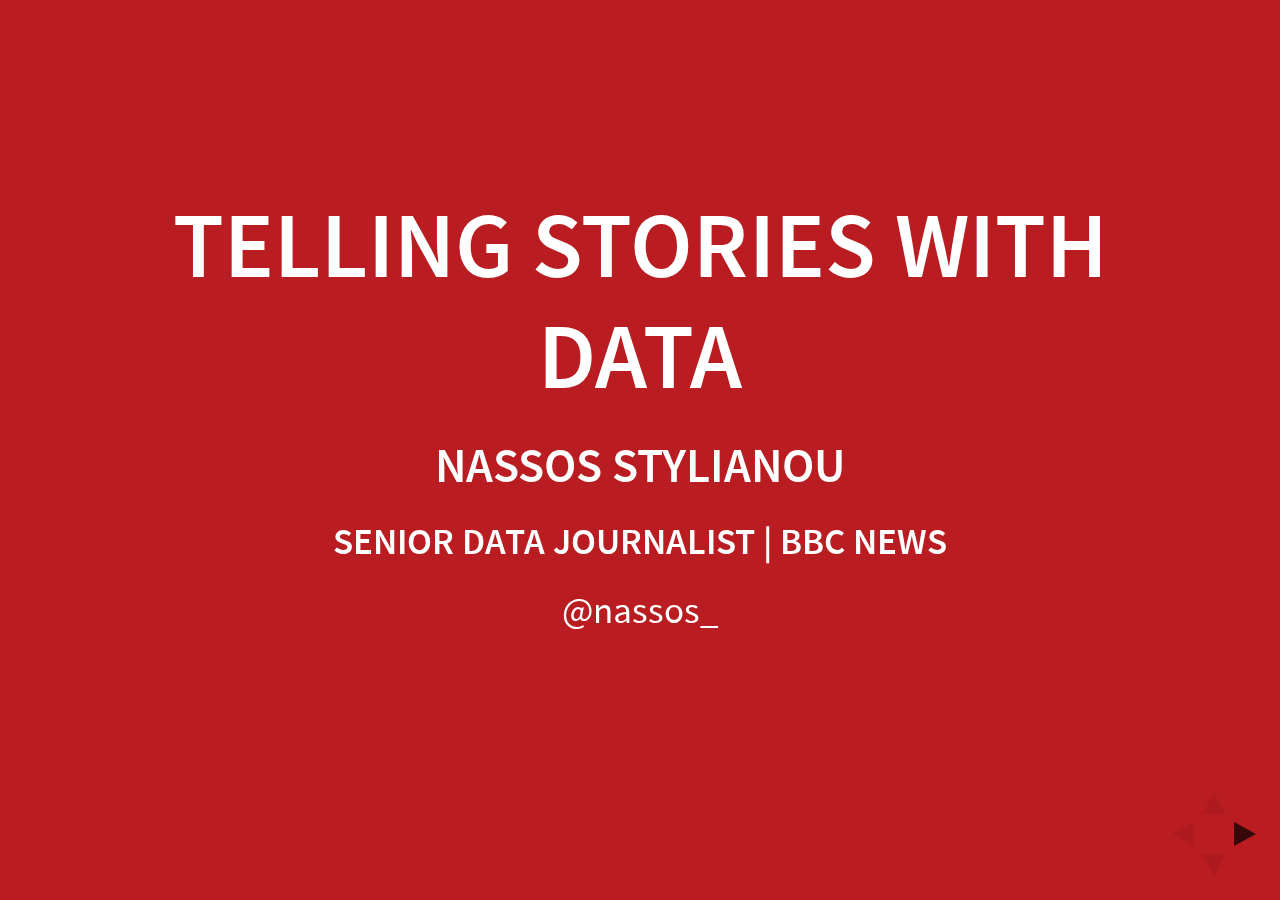
==== commit 2814c276: "updates role" ====
--- a/telling-stories-with-data/index.html
+++ b/telling-stories-with-data/index.html
@@ -54,7 +54,7 @@
 				<section data-background-color="#b91c21">
 					<h1>Telling stories with data</h1>
 					<h3><a href="https://nassosstylianou.com/" target=_blank>Nassos Stylianou</a></h3>
-					<h4>Data journalist | BBC News</h4>
+					<h4>Senior Data journalist | BBC News</h4>
 					<p><a href ="https://twitter.com/nassos_" target=_blank>@nassos_</a></p>
 				</section>
 
